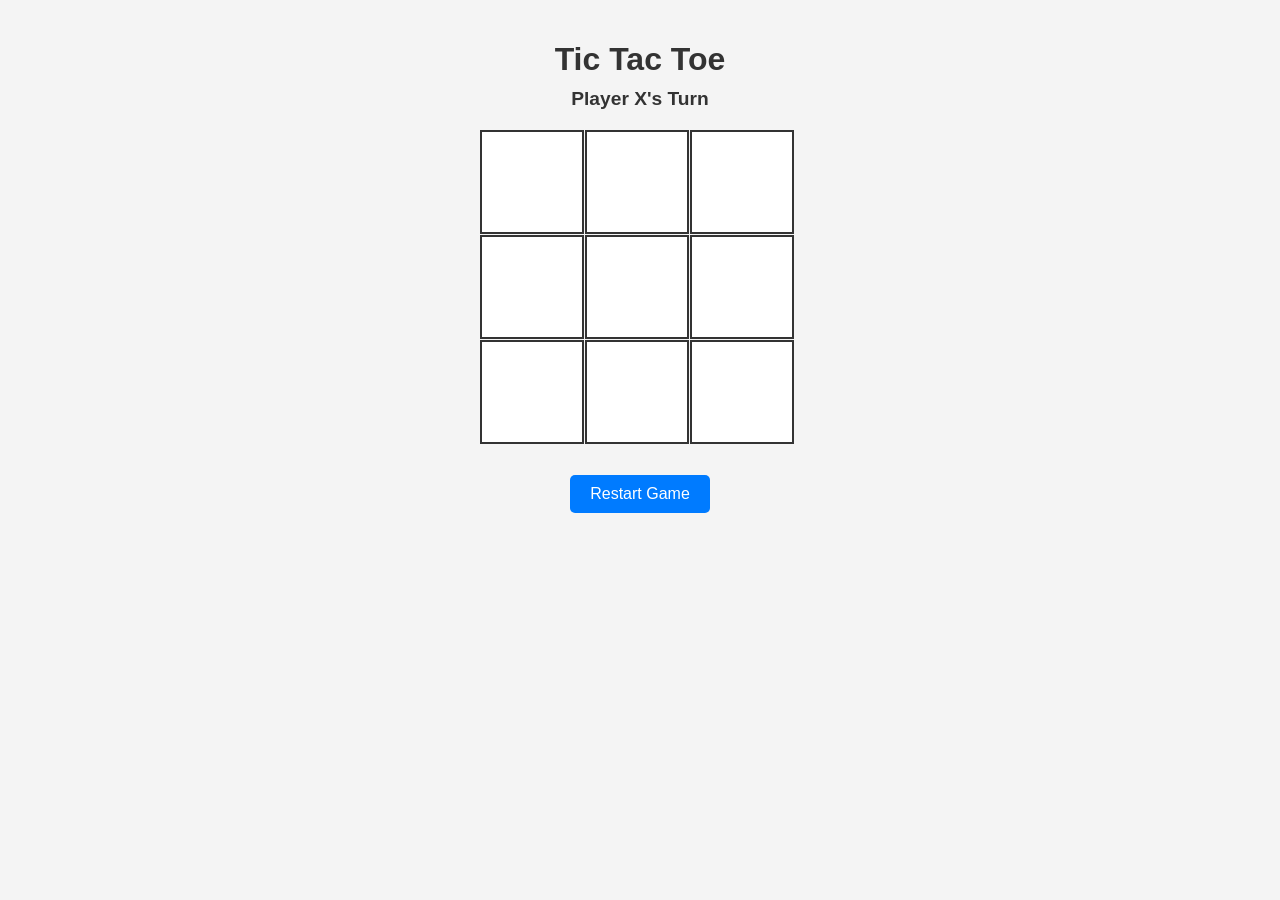
==== index.html @ 8ee41b34 "Rename TicTacToe.html to index.html" ====
<!DOCTYPE html>
<html lang="en">
<head>
    <meta charset="UTF-8">
    <meta name="viewport" content="width=device-width, initial-scale=1.0">
    <title>Tic Tac Toe</title>
    <link rel="stylesheet" href="styles.css">
</head>
<body>
    <h1>Tic Tac Toe</h1>
    <div class="status">Player X's Turn</div>
    <div class="board" id="board"></div>
    <button class="reset" onclick="resetGame()">Restart Game</button>

    <!-- Popup Modal -->
    <div class="popup" id="popup">
        <div class="popup-content">
            <p id="winnerMessage"></p>
            <button onclick="closePopup()">Play Again</button>
        </div>
    </div>

    <script src="script.js"></script>
</body>
</html>
---- styles.css ----
/* styles.css */
body {
    font-family: Arial, sans-serif;
    text-align: center;
    background-color: #f4f4f4;
    margin: 0;
    padding: 20px;
}

h1 {
    margin-bottom: 10px;
    color: #333;
}

.status {
    font-size: 1.2em;
    margin-bottom: 15px;
    font-weight: bold;
    color: #333;
}

.board {
    display: grid;
    grid-template-columns: repeat(3, 100px);
    grid-template-rows: repeat(3, 100px);
    gap: 5px;
    margin: 20px auto;
    width: 320px;
}

.cell {
    width: 100px;
    height: 100px;
    background: white;
    display: flex;
    align-items: center;
    justify-content: center;
    font-size: 2em;
    font-weight: bold;
    border: 2px solid #333;
    cursor: pointer;
    user-select: none;
    color: #333;
}

.cell:hover {
    background-color: #e0e0e0;
}

.cell.X {
    color: #FF5733; /* X color - red */
}

.cell.O {
    color: #33B5FF; /* O color - blue */
}

.reset {
    padding: 10px 20px;
    font-size: 1em;
    border: none;
    background-color: #007BFF;
    color: white;
    cursor: pointer;
    border-radius: 5px;
    margin-top: 15px;
}

.reset:hover {
    background-color: #0056b3;
}

/* Popup Styling */
.popup {
    position: fixed;
    top: 0;
    left: 0;
    width: 100%;
    height: 100%;
    background: rgba(0, 0, 0, 0.5);
    display: none;
    align-items: center;
    justify-content: center;
}

.popup-content {
    background: white;
    padding: 20px;
    border-radius: 10px;
    text-align: center;
    width: 250px;
}

.popup-content p {
    font-size: 1.5em;
    font-weight: bold;
}

.popup-content button {
    margin-top: 10px;
    padding: 8px 15px;
    font-size: 1em;
    border: none;
    background-color: #28a745;
    color: white;
    cursor: pointer;
    border-radius: 5px;
}

.popup-content button:hover {
    background-color: #218838;
}

/* Mobile responsiveness */
@media (max-width: 400px) {
    .board {
        width: 240px;
        grid-template-columns: repeat(3, 80px);
        grid-template-rows: repeat(3, 80px);
    }
    .cell {
        width: 80px;
        height: 80px;
        font-size: 1.5em;
    }
}
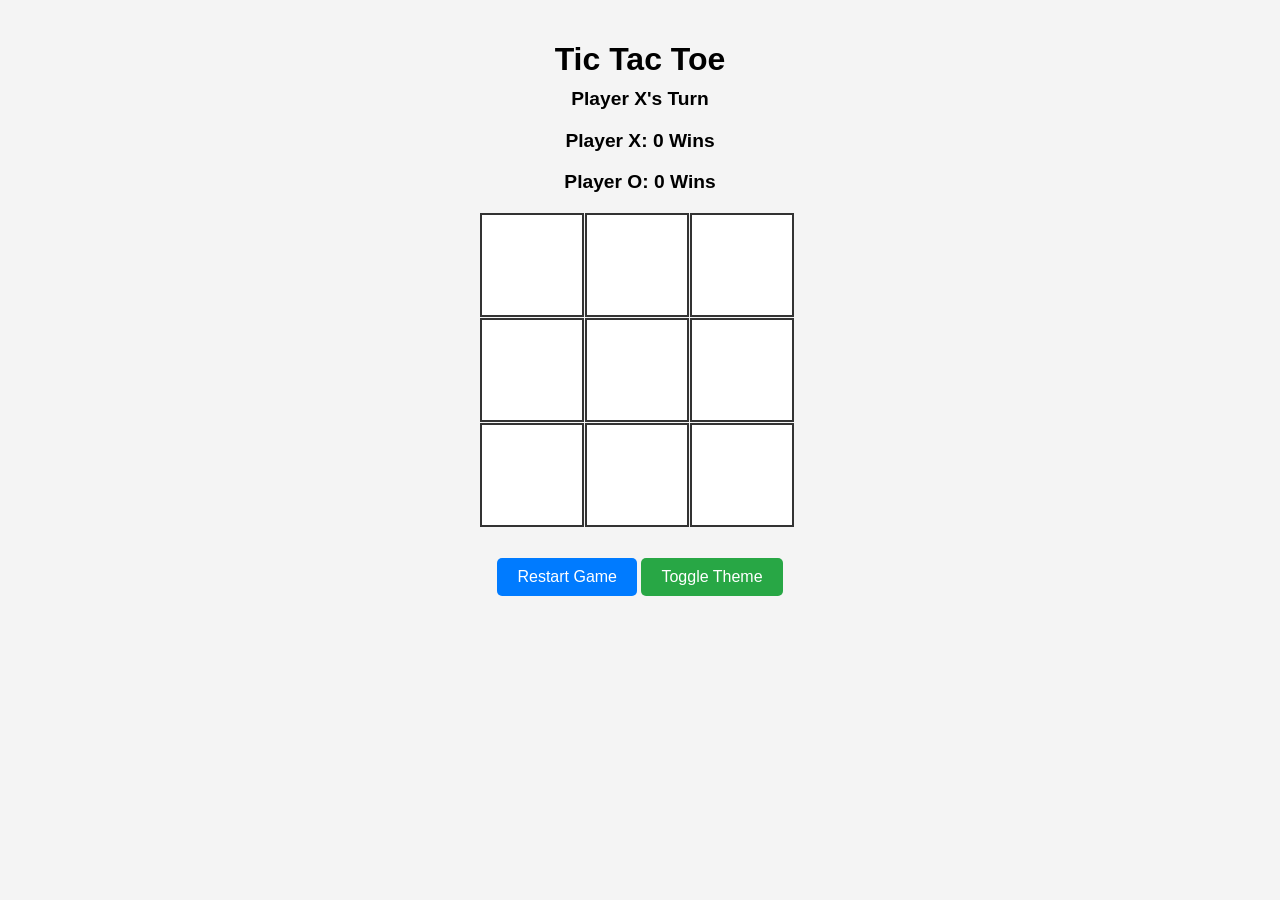
==== commit 1689c087: "added player score" ====
--- a/index.html
+++ b/index.html
@@ -9,8 +9,18 @@
 <body>
     <h1>Tic Tac Toe</h1>
     <div class="status">Player X's Turn</div>
+    
+    <!-- Win Counters -->
+    <div class="scoreboard">
+        <p>Player X: <span id="scoreX">0</span> Wins</p>
+        <p>Player O: <span id="scoreO">0</span> Wins</p>
+    </div>
+
     <div class="board" id="board"></div>
     <button class="reset" onclick="resetGame()">Restart Game</button>
+    
+    <!-- Theme Toggle Button -->
+    <button class="theme-toggle" onclick="toggleTheme()">Toggle Theme</button>
 
     <!-- Popup Modal -->
     <div class="popup" id="popup">
--- a/styles.css
+++ b/styles.css
@@ -1,22 +1,26 @@
-/* styles.css */
+/* General Styles */
 body {
     font-family: Arial, sans-serif;
     text-align: center;
-    background-color: #f4f4f4;
     margin: 0;
     padding: 20px;
+    background-color: #f4f4f4;
+    transition: background-color 0.3s, color 0.3s;
+}
+
+body.dark-mode {
+    background-color: #2f2f2f;
+    color: #ffffff;
 }
 
 h1 {
     margin-bottom: 10px;
-    color: #333;
 }
 
 .status {
     font-size: 1.2em;
     margin-bottom: 15px;
     font-weight: bold;
-    color: #333;
 }
 
 .board {
@@ -40,19 +44,16 @@
     border: 2px solid #333;
     cursor: pointer;
     user-select: none;
-    color: #333;
 }
 
 .cell:hover {
     background-color: #e0e0e0;
 }
 
-.cell.X {
-    color: #FF5733; /* X color - red */
-}
-
-.cell.O {
-    color: #33B5FF; /* O color - blue */
+body.dark-mode .cell {
+    background: #444;
+    border: 2px solid #888;
+    color: white;
 }
 
 .reset {
@@ -68,6 +69,22 @@
 
 .reset:hover {
     background-color: #0056b3;
+}
+
+/* Theme Toggle Button */
+.theme-toggle {
+    padding: 10px 20px;
+    font-size: 1em;
+    border: none;
+    background-color: #28a745;
+    color: white;
+    cursor: pointer;
+    border-radius: 5px;
+    margin-top: 15px;
+}
+
+.theme-toggle:hover {
+    background-color: #218838;
 }
 
 /* Popup Styling */
@@ -111,6 +128,16 @@
     background-color: #218838;
 }
 
+/* Scoreboard Styling */
+.scoreboard {
+    font-size: 1.2em;
+    margin-bottom: 20px;
+}
+
+.scoreboard p {
+    font-weight: bold;
+}
+
 /* Mobile responsiveness */
 @media (max-width: 400px) {
     .board {
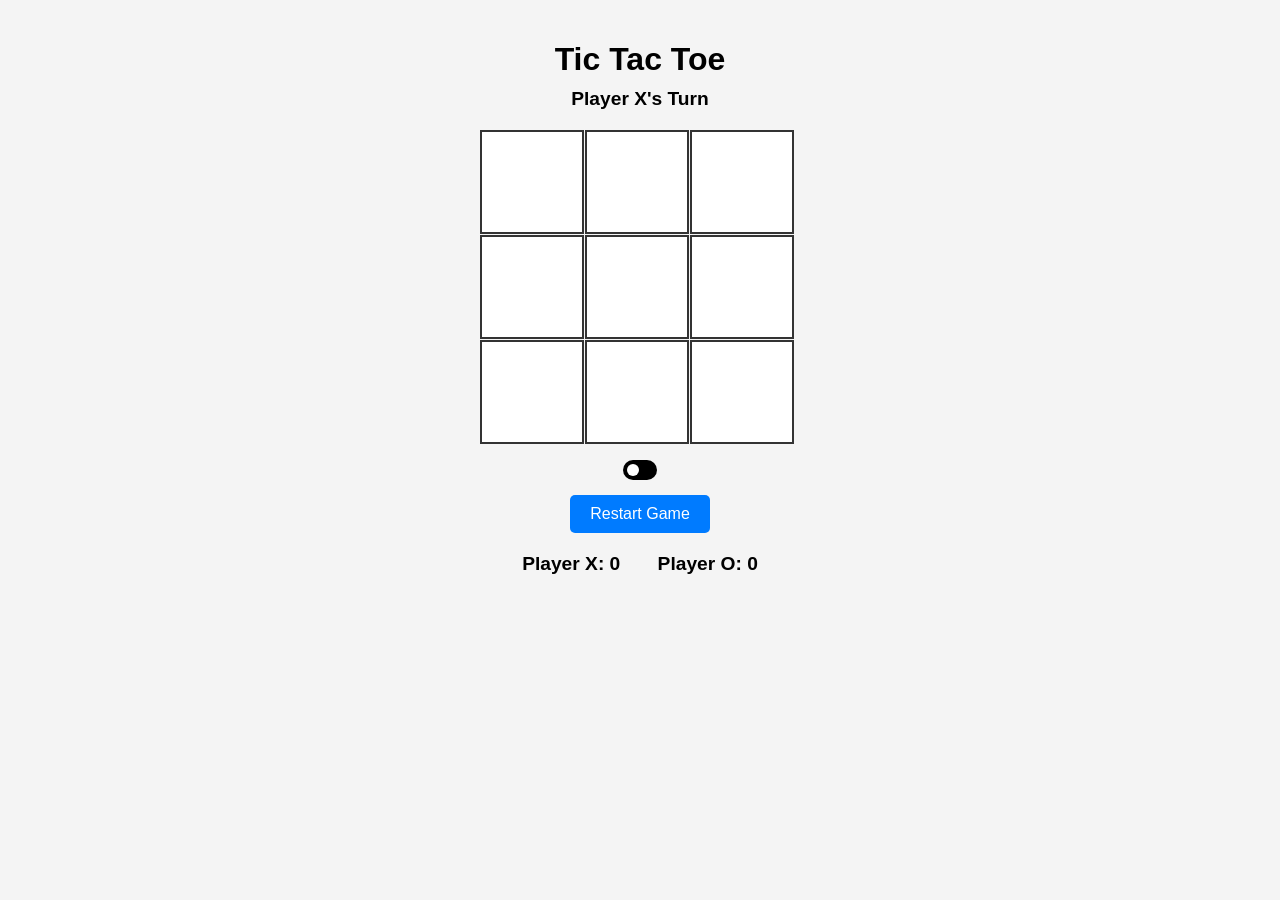
==== commit 9b888014: "score adjustment and slider" ====
--- a/index.html
+++ b/index.html
@@ -7,20 +7,28 @@
     <link rel="stylesheet" href="styles.css">
 </head>
 <body>
-    <h1>Tic Tac Toe</h1>
+    <h1>Tic Tac Toe</h1> 
+    
     <div class="status">Player X's Turn</div>
+
+    <div class="board" id="board"></div>
     
     <!-- Win Counters -->
+    <label class="switch">
+    <input type="checkbox" onchange="toggleTheme()">
+    <span class="slider"></span>
+    </label><br>
+
+    <button class="reset" onclick="resetGame()">Restart Game</button>
+    
+    
+    <!-- Theme Toggle Button -->
+    
+      
     <div class="scoreboard">
-        <p>Player X: <span id="scoreX">0</span> Wins</p>
-        <p>Player O: <span id="scoreO">0</span> Wins</p>
+        <p>Player X: <span id="scoreX">0</span>&nbsp;&nbsp;&nbsp;&nbsp;&nbsp;&nbsp; Player O: <span id="scoreO">0</span> </p>
     </div>
 
-    <div class="board" id="board"></div>
-    <button class="reset" onclick="resetGame()">Restart Game</button>
-    
-    <!-- Theme Toggle Button -->
-    <button class="theme-toggle" onclick="toggleTheme()">Toggle Theme</button>
 
     <!-- Popup Modal -->
     <div class="popup" id="popup">
--- a/styles.css
+++ b/styles.css
@@ -138,6 +138,54 @@
     font-weight: bold;
 }
 
+
+/* Style the switch */
+.switch {
+    position: relative;
+    display: inline-block;
+    width: 34px;
+    height: 20px;
+  }
+  
+  .switch input {
+    opacity: 0;
+    width: 0;
+    height: 0;
+  }
+  
+  .slider {
+    position: absolute;
+    cursor: pointer;
+    top: 0;
+    left: 0;
+    right: 0;
+    bottom: 0;
+    background-color: #000000;
+    transition: 0.4s;
+    border-radius: 34px;
+  }
+  
+  .slider:before {
+    position: absolute;
+    content: "";
+    height: 12px;
+    width: 12px;
+    border-radius: 50%;
+    left: 4px;
+    bottom: 4px;
+    background-color: white;
+    transition: 0.4s;
+  }
+  
+  input:checked + .slider {
+    background-color: #ccc;
+  }
+  
+  input:checked + .slider:before {
+    transform: translateX(14px);
+  }
+
+  
 /* Mobile responsiveness */
 @media (max-width: 400px) {
     .board {
